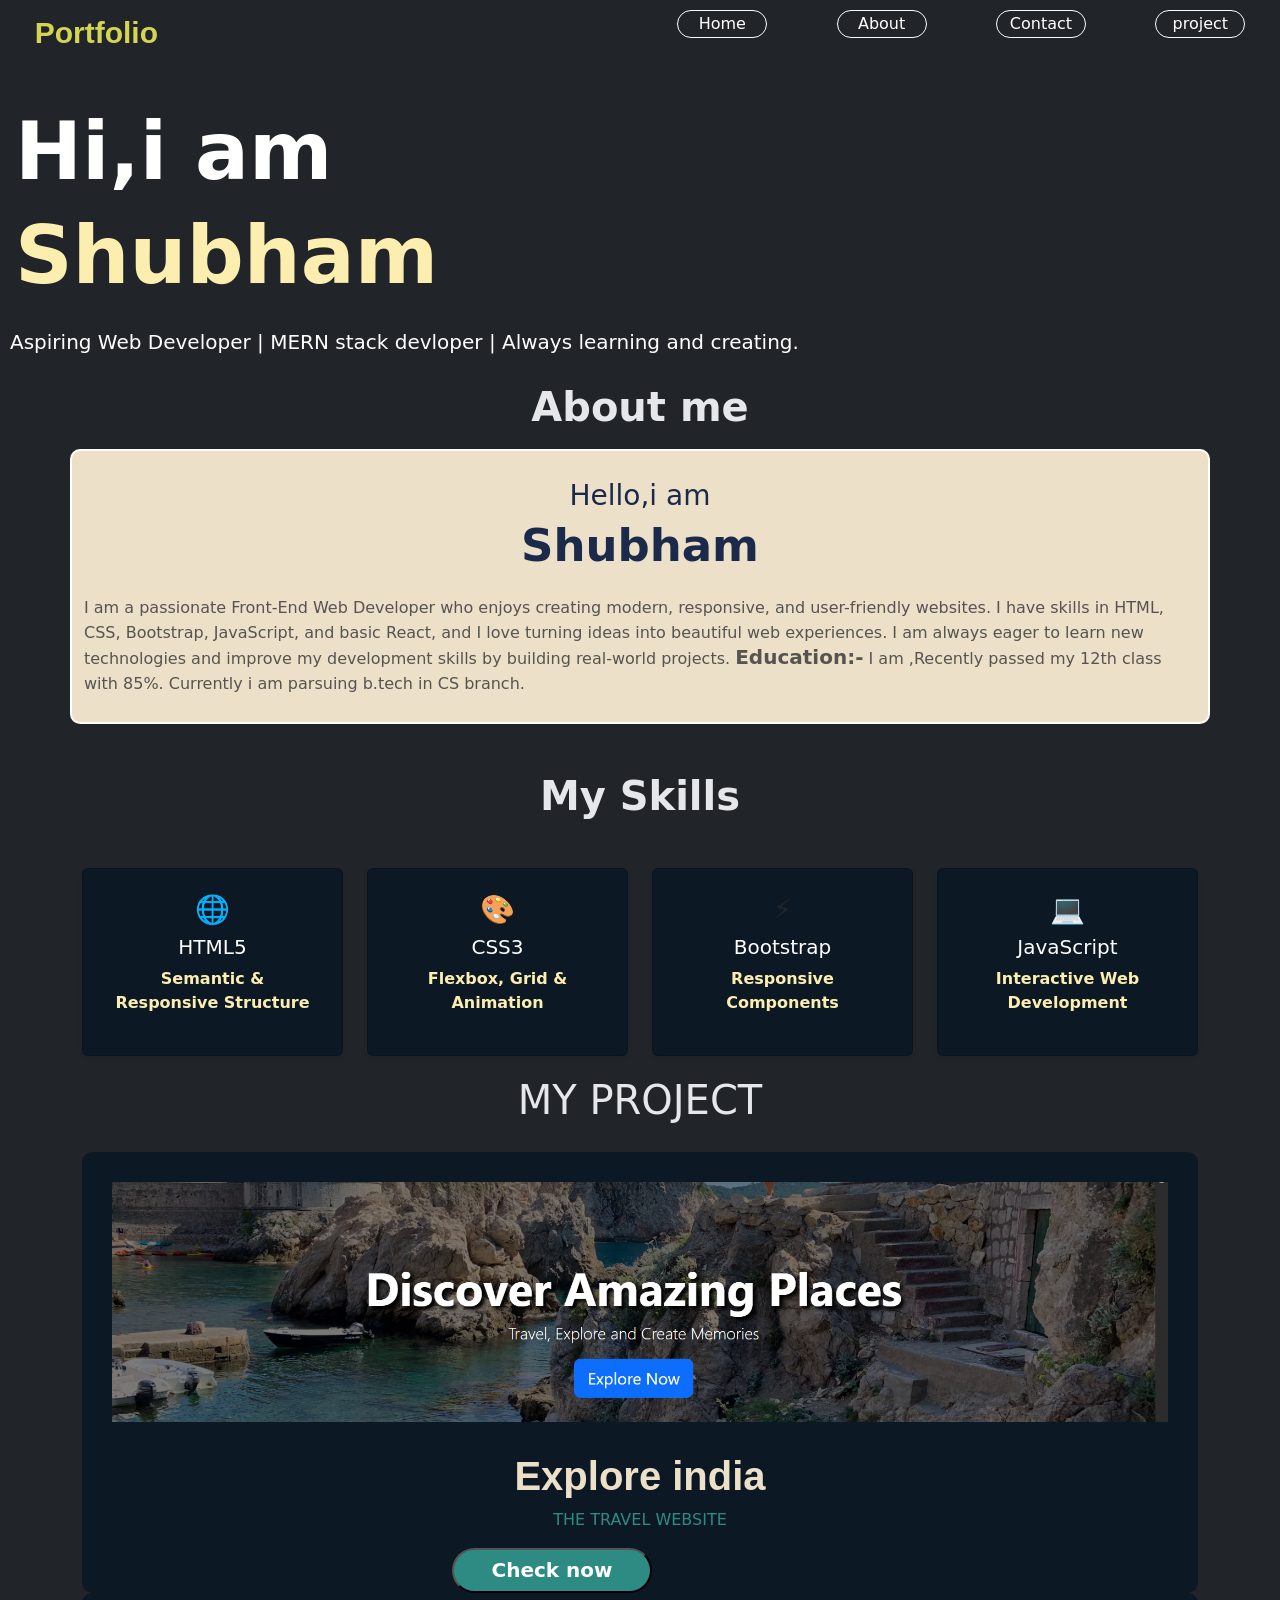
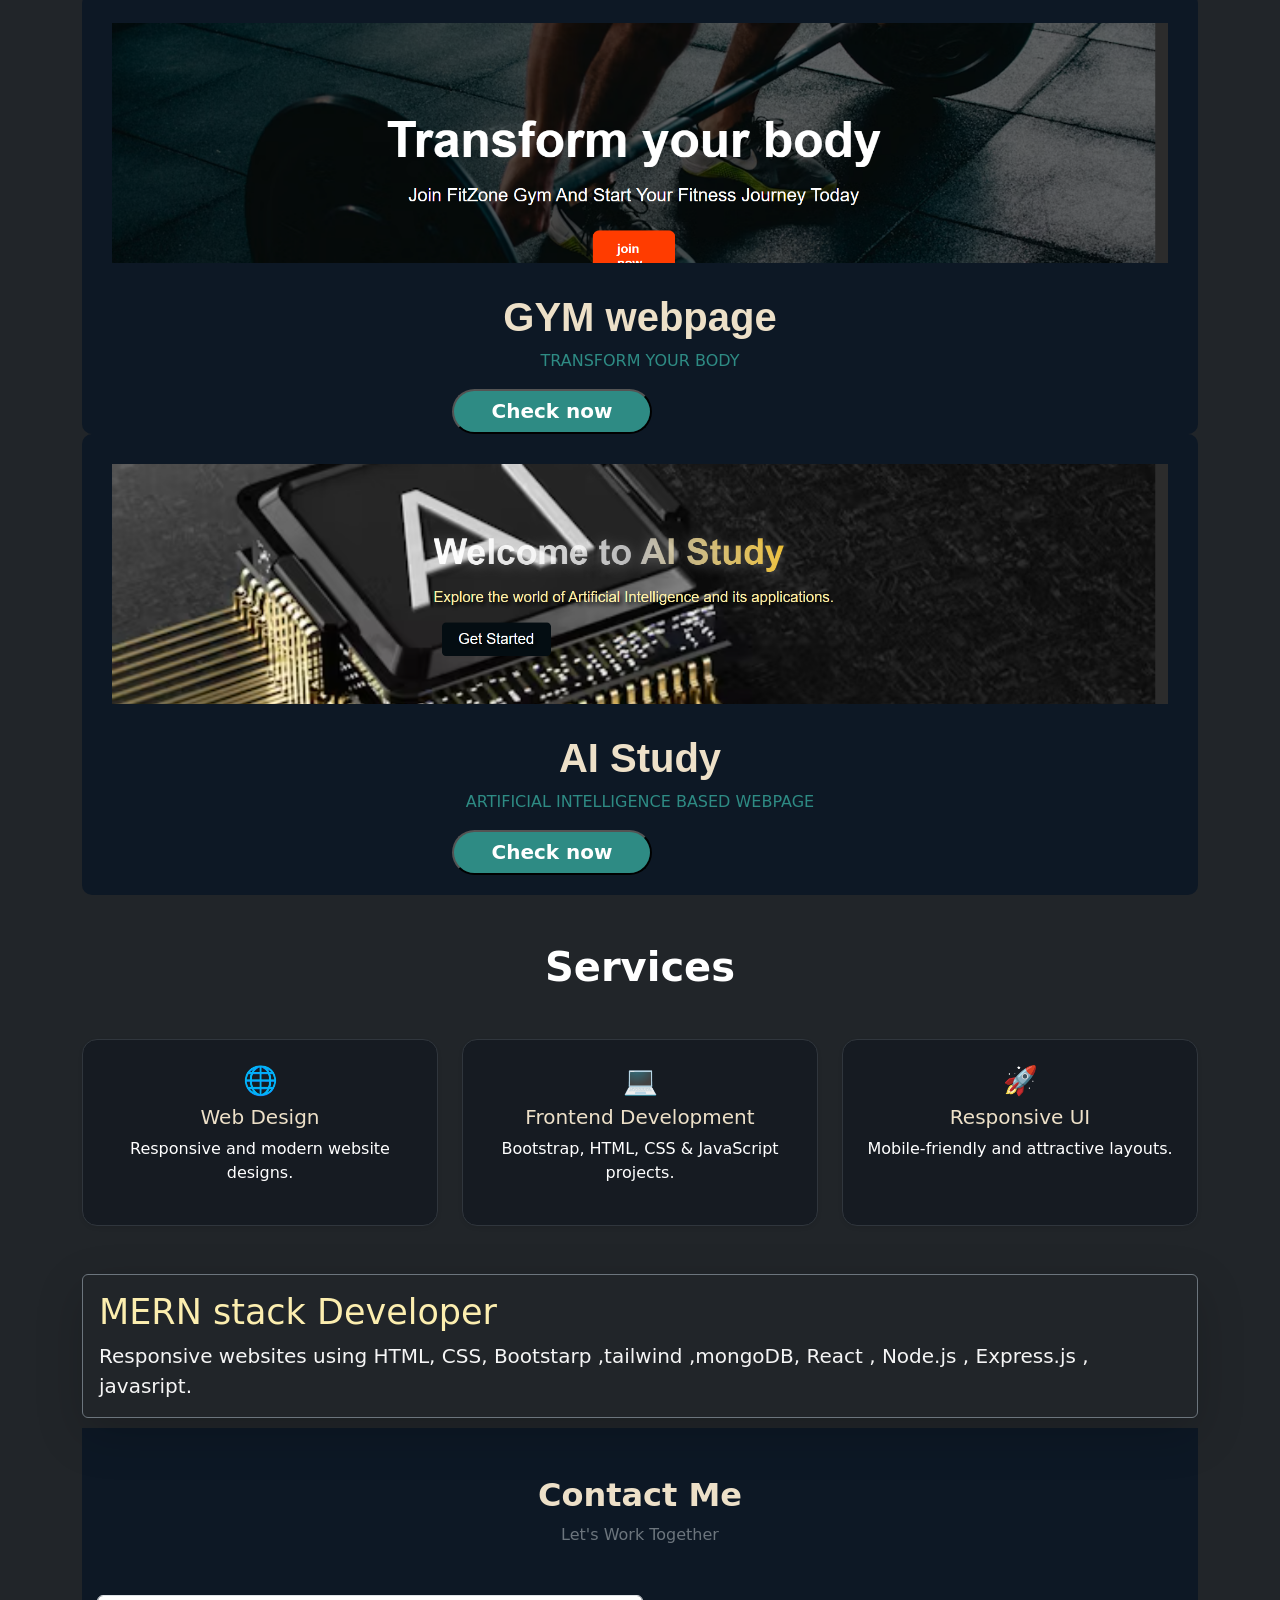
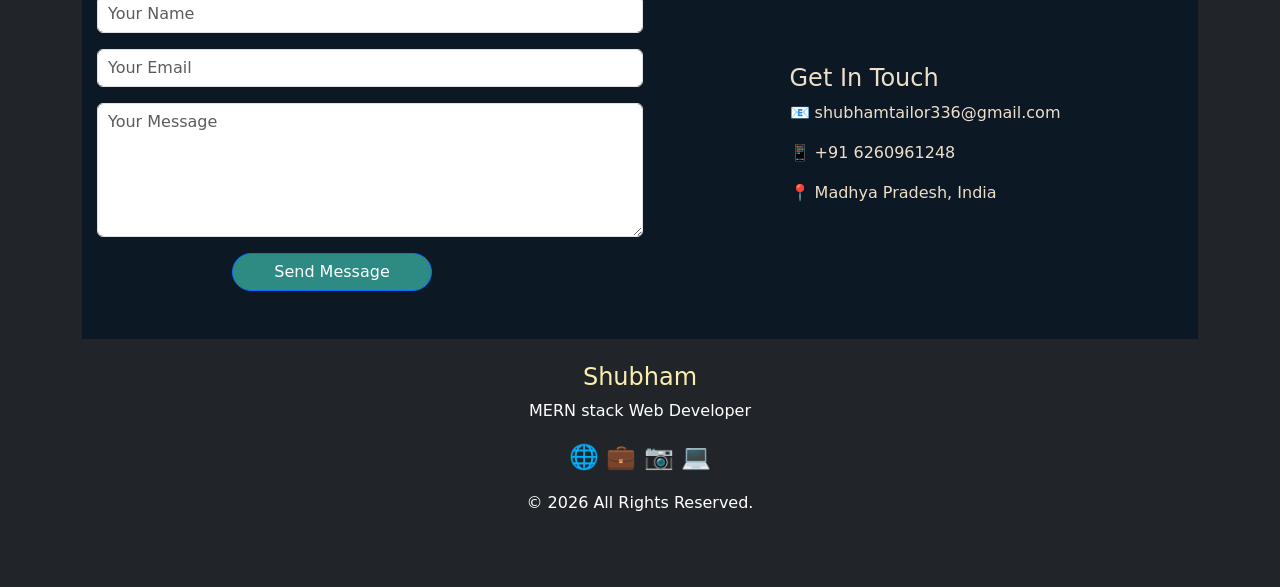
==== index.html @ e7f5b24e "first commit" ====
<!DOCTYPE html>
<html lang="en">
<head>
    <meta charset="UTF-8">
    <meta name="viewport" content="width=device-width, initial-scale=1.0">
    <title>portfolio</title>
    <link rel="stylesheet" href="style.css">
      <link href="https://cdn.jsdelivr.net/npm/bootstrap@5.3.3/dist/css/bootstrap.min.css" rel="stylesheet">
  <script src="https://cdn.jsdelivr.net/npm/bootstrap@5.3.3/dist/js/bootstrap.bundle.min.js"></script>
</head>
<body   class="bg-dark">
   <header class="head1">
    <nav class="navbar-brand">
        <div class="logo">Portfolio</div>
<a href="index.html"><button id="btn">Home</button></a>
 <a href="#abt"><button id="btn">About</button></a>
 <a href="#contact"><button id="btn">Contact</button></a>
 <a href="#project"><button id="btn">project</button></a>
    </nav><br>
   </header>
   <div class="name">
   <h1 style="color: white; padding-bottom: 0; padding-top: 40px;">Hi,i am </h1>
   <h1>Shubham</h1>
  <p>Aspiring Web Developer | MERN stack devloper | Always learning and creating.</p>
</div>
    <h1 id="aboutme">About me</h1>
<section class="container">
  
    <div id="abt" class="about">
        <h3>Hello,i am <br><strong>Shubham</strong></h3>
        <p>
            I am a passionate Front-End Web Developer who enjoys creating modern, responsive, and user-friendly websites. I have skills in HTML, CSS, Bootstrap, JavaScript, and basic React, and I love turning ideas into beautiful web experiences. I am always eager to learn new technologies and improve my development skills by building real-world projects.
            <strong style="font-size: 20px;">Education:-</strong> I am ,Recently  passed my 12th class with 85%. Currently i am parsuing b.tech in CS branch.
        </p>
    </div>
 
</section>
<section id="skills" class="container py-5">
    <h1 class="text-center fw-bold mb-5">My Skills</h1>

    <div class="row g-4">

        <div   class="col-md-3 col-6">
            <div id="skills1" class="card text-center shadow-sm p-4 h-100">
                <h3>🌐</h3>
                <h5>HTML5</h5>
                <p>Semantic & Responsive Structure</p>
            </div>
        </div>

        <div class="col-md-3 col-6">
            <div id="skills1"  class="card text-center shadow-sm p-4 h-100">
                <h3>🎨</h3>
                <h5>CSS3</h5>
                <p>Flexbox, Grid & Animation</p>
            </div>
        </div>

        <div class="col-md-3 col-6">
            <div id="skills1"  class="card text-center shadow-sm p-4 h-100">
                <h3>⚡</h3>
                <h5>Bootstrap</h5>
                <p>Responsive Components</p>
            </div>
        </div>

        <div class="col-md-3 col-6">
            <div id="skills1"  class="card text-center shadow-sm p-4 h-100">
                <h3>💻</h3>
                <h5>JavaScript</h5>
                <p>Interactive Web Development</p>
            </div>
        </div>
    </div>
<section id="project">
    <h1 id="prj">MY PROJECT</h1>
    <div container-one>
<div class="container-card">
<img src="Screenshot 2026-06-11 134040.png" alt="img">
<h5>Explore india</h5>
<p>The travel website</p>
<a href="https://explore-india-kas8.vercel.app/"><button>Check now</button></a>
</div>

<div class="container-card">
<img src="Screenshot 2026-06-11 135721.png" alt="img">
<h5>GYM webpage</h5>
<p>Transform your body</p>
<a href="https://gymwebpagefitzone.netlify.app/"><button>Check now</button></a>
</div>

<div class="container-card">
<img src="Screenshot 2026-06-11 165157.png" alt="img">
<h5>AI Study</h5>
<p>Artificial intelligence based webpage</p>
<a  href="https://ai-study-seven-zeta.vercel.app/"><button id="BNN">Check now</button></a>
</div>
    </div>
</section>
<section class="container1 py-5">
    <div class=" text-center mb-5">
        <h2 class="fw-bold">Services</h2>
    </div>

    <div class="row g-4">

        <div class="col-md-4">
            <div class="card1 h-100 text-center p-4 shadow-sm">
                <h3>🌐</h3>
                <h5>Web Design</h5>
                <p>Responsive and modern website designs.</p>
            </div>
        </div>

        <div class="col-md-4">
            <div class="card1 h-100 text-center p-4 shadow-sm">
                <h3>💻</h3>
                <h5>Frontend Development</h5>
                <p>Bootstrap, HTML, CSS & JavaScript projects.</p>
            </div>
        </div>

        <div class="col-md-4">
            <div class="card1 h-100 text-center p-4 shadow-sm">
                <h3>🚀</h3>
                <h5>Responsive UI</h5>
                <p>Mobile-friendly and attractive layouts.</p>
            </div>
        </div>

    </div>
</section>
<div id="main1" class="card bg-dark text-light border-secondary shadow-lg">
    <div id="main" class="card-body">
        <h4 id="Mern" class="card-title">MERN stack Developer</h4>
        <p id="stack" class="card-text">
    Responsive websites using HTML, CSS, Bootstarp ,tailwind ,mongoDB, React , Node.js , Express.js , javasript.
        </p>
    </div>
</div>
<section class="containerone py-5" id="contact">

    <div class="text-center mb-5">
        <h2 class="fw-bold">Contact Me</h2>
        <p class="text-secondary">Let's Work Together</p>
    </div>

    <div class="row">

        <div id="int" class="col-md-6">
            <input type="text" class="form-control mb-3" placeholder="Your Name">

            <input type="email" class="form-control mb-3" placeholder="Your Email">

            <textarea class="form-control mb-3" rows="5" placeholder="Your Message"></textarea>

            <button class="btn btn-primary ">
                Send Message
            </button>
        </div>

        <div class="col-md-6 d-flex justify-content-center align-items-center">
            <div>
                <h4 id="touch">Get In Touch</h4>
                <p>📧 shubhamtailor336@gmail.com</p>
                <p>📱 +91 6260961248</p>
                <p>📍 Madhya Pradesh, India</p>
            </div>
        </div>

    </div>

</section>
<footer id="fttr" class="text-center py-4">

    <h4>Shubham</h4>

    <p>MERN stack Web Developer</p>

    <div class="fs-4 mb-3">
        🌐 💼 📷 💻
    </div>

    <p class="mb-0">
        © 2026 All Rights Reserved.
    </p>

</footer>
</body>
</html>
---- style.css ----
body{


      margin:0;
    padding:0;
    background-color: white;
}

nav{
 height:30px;
display: flex;
justify-content:space-around;
text-align: center;
margin-top: 10px;
}
.logo{
    padding-right:450px;
    color: #d4d553;
    font-size: 30px;
    font-weight: bold;
    font-family: 'Franklin Gothic Medium', 'Arial Narrow', Arial, sans-serif;
}
nav a{
    text-decoration: none;
color: white;
}
#btn{
   
    color: white;
    border-radius: 20px;
    width: 90px;
    border: 1px solid white;
    background-color:transparent;
    
}
#btn:hover{
    transition: all 0.5s ease;
    transform:translateY(-1px);
    border: 1px solid white;
    box-shadow: 0px 0px 15px white;
}
.name p{
    color: white;
    padding-left: 10px;
    font-size: 20px;
}
.name h1{
  padding: 15px;
  color:#fceeaf;
  padding-top: 0px;
  font-size: 80px;
  font-weight: bold;
  animation: shubham 1.5s ease;
}
@keyframes shubham{
 from{
    transform: translateX(-300px);
    opacity: -0.5;
 }
 to{
    transform: translateX(0);
    opacity: 2;
 }
}


.container{
    height: auto;
    width: auto;
    padding-top: 10px;
    margin: 0;
    border: 2px solid white;
    background-color:#EDE0C8;
    border-radius: 10px;
}
.container:hover{
    border: 2px solid #1b2a4b;
}

#aboutme{
    font-weight: bold;
  color:#e5e7eb;
  text-align: center;
  padding: 10px;


}
.about h3{
color:#1b2a4b;
text-align: center;
padding: 10px;
line-height: 50px;
}
.about strong{
    font-size: 45px;
}
.about p{
    color:#212529bf;
    padding-bottom: 10px;
    line-height: 25px;
}
#skills{
    background-color:#212529;
    border: none;
}
#skills h1{
    color: #e5e7eb;
}
#skills1{
    background-color: #0d1825;
    font-weight:bold ;

}

#skills1 h5{
    color: white;
}
#skills1 p{
    color: #fceeaf;
}
#skills1:hover{
    border: 2px solid #d4d553;
    cursor: pointer;
    transition: all 0.8s ease;
    transform: translateY(-5px);
}

.container-one{
      display:flex;
      flex-wrap:wrap;
      justify-content:center;
      gap:25px;
    
}
.container-card{
    
      background-color: #0d1825;
      border-radius: 10px;
    
}
.container-card img{
      width:100%;
      height:300px;
      object-fit:cover;
      padding: 30px;


    }
.container-card h5
{
    color: #ede0c8;
    text-align: center;
    font-size: 40px;
    font-weight: BOLD;
    font-family:'Segoe UI', Tahoma, Geneva, Verdana, sans-serif;
}
.container-card p{
    color:#2e8b84;
    text-align: center;
    text-transform: uppercase;
}
.container-card button{
    margin-left: 370px;
    height: 45px;
    width: 200px;
    border-radius: 30px;
    font-size: 20px;
    font-weight: bold;
    background-color: #2e8b84;
    color: white;
}
#prj{
    color: white;
    padding: 20px;
    text-align: center;
}
#BNN{
    margin-bottom: 20px;
}
.container-card button:hover{
    transition: all 0.8s ease;
    transform: translateY(-3px);
    border:1px solid yellow;
    background-color:transparent;
    color: white;
    box-shadow: 0px 0px 5px yellow;
}
.container-card img:hover{
    transition: all 0.5s ease;
    transform: scale(-10px);
}

.card1{
    background-color:#161b22;
    color:white;
    border:1px solid #30363d;
    border-radius:15px;
    transition:0.3s;
}

.card1:hover{
    transform:translateY(-8px);
    box-shadow:0 0 20px rgba(0,123,255,.3);
    border: 1px solid yellow;
}
.card1 h5{
    color: #ede0c8;
}
.container1 h2{
    color: white;
    font-size: 40px;

} 
#Mern{
    color:#fceeaf;
    font-size: 35px;
}
#main1{
    margin-bottom: 10px;
}
#stack{
    color: whitesmoke;
    font-size: 20px;
}


#main1:hover{
    border: 1px solid yellow;
    transition: all 1s ease;
    transform: translateY(-5px);
    
}
.containerone{
    background-color: #0d1825;
}
.containerone h2,
.containerone p{
    color:  #ede0c8;
}
#touch{
    color:  #ede0c8;
}
#int input,
#int textarea
{
padding-left: 10px;
margin-left: 15px;
}
#int button{
    background-color:#2e8b84 ;
    width: 200px;
    margin-left: 150px;
    border-radius: 20px;

}
#int button:hover{
    transition: all 1s ease;
    transform: translateY(-3px);
    background-color: transparent;
    border: 1px solid yellow;
    box-shadow: 0px 0px 10px yellow;
}
#fttr h4{
color:#fceeaf;

}

#fttr p{
    color: white;
}
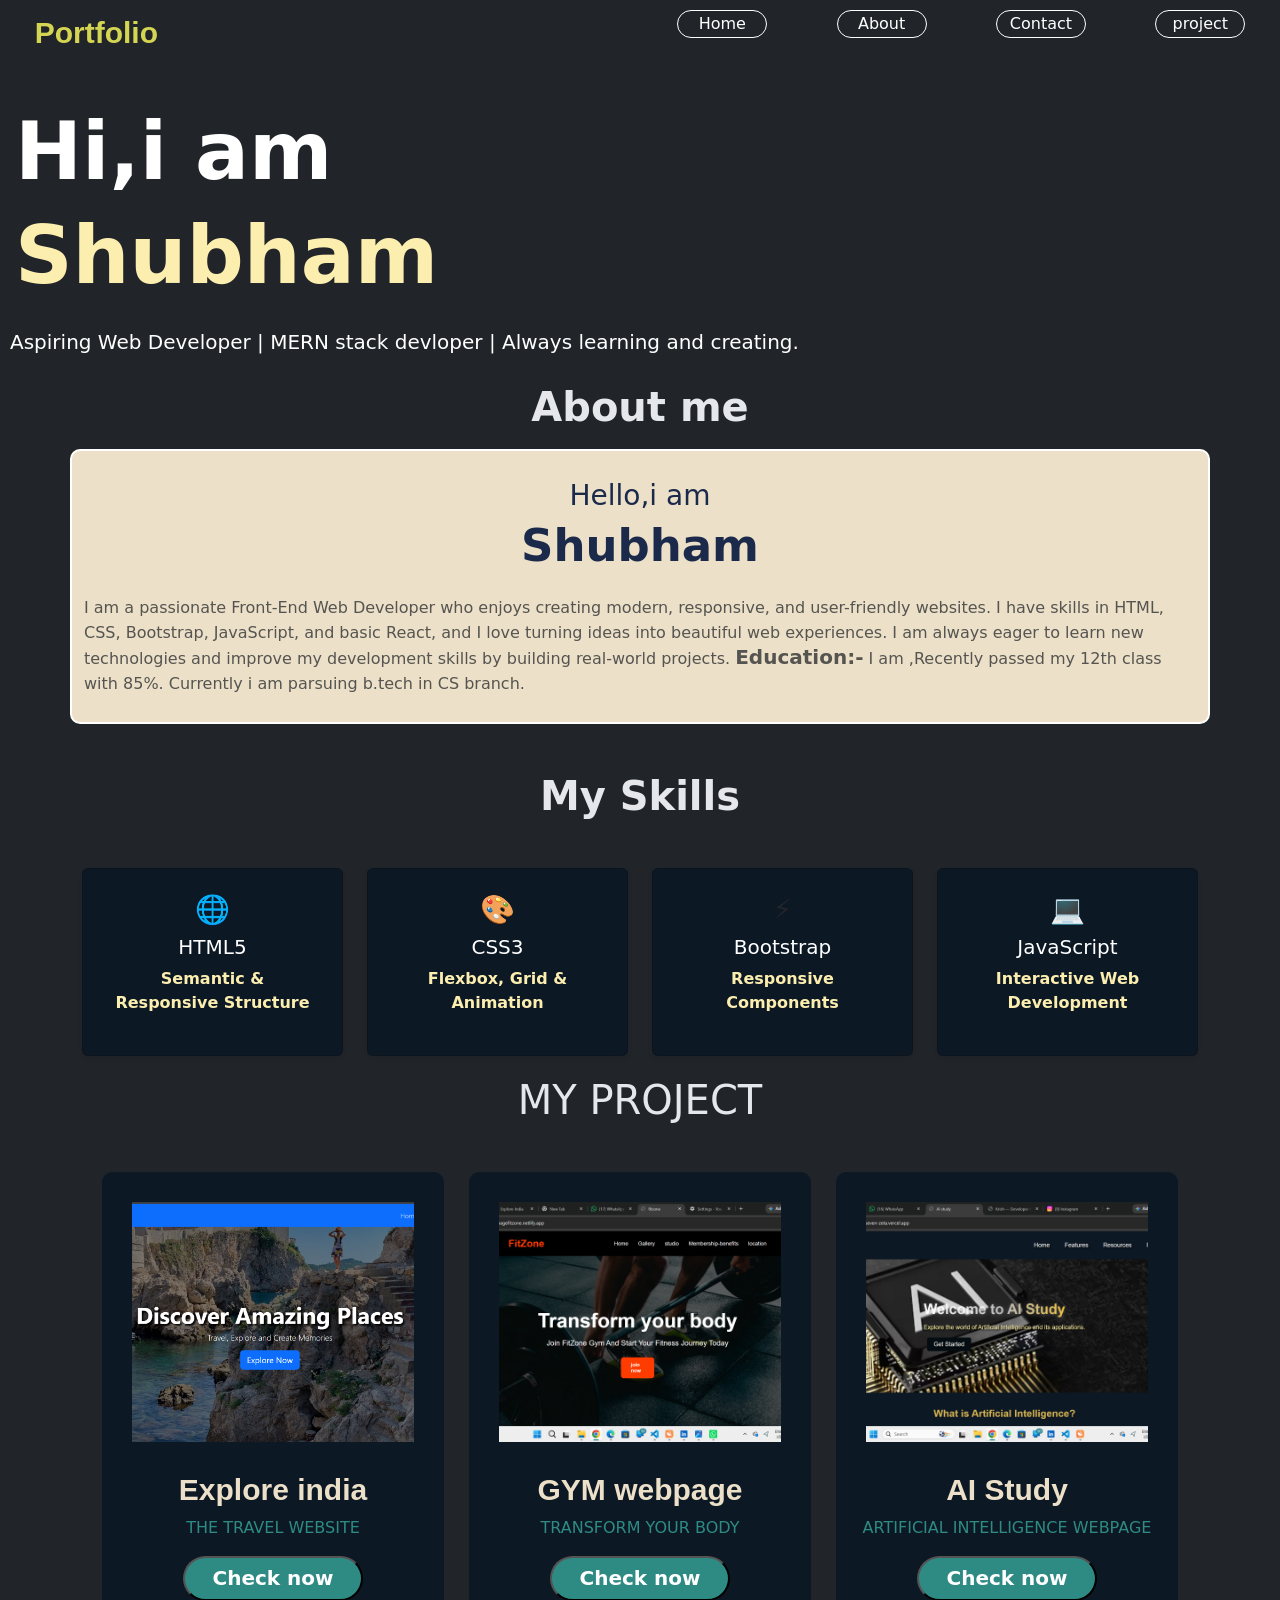
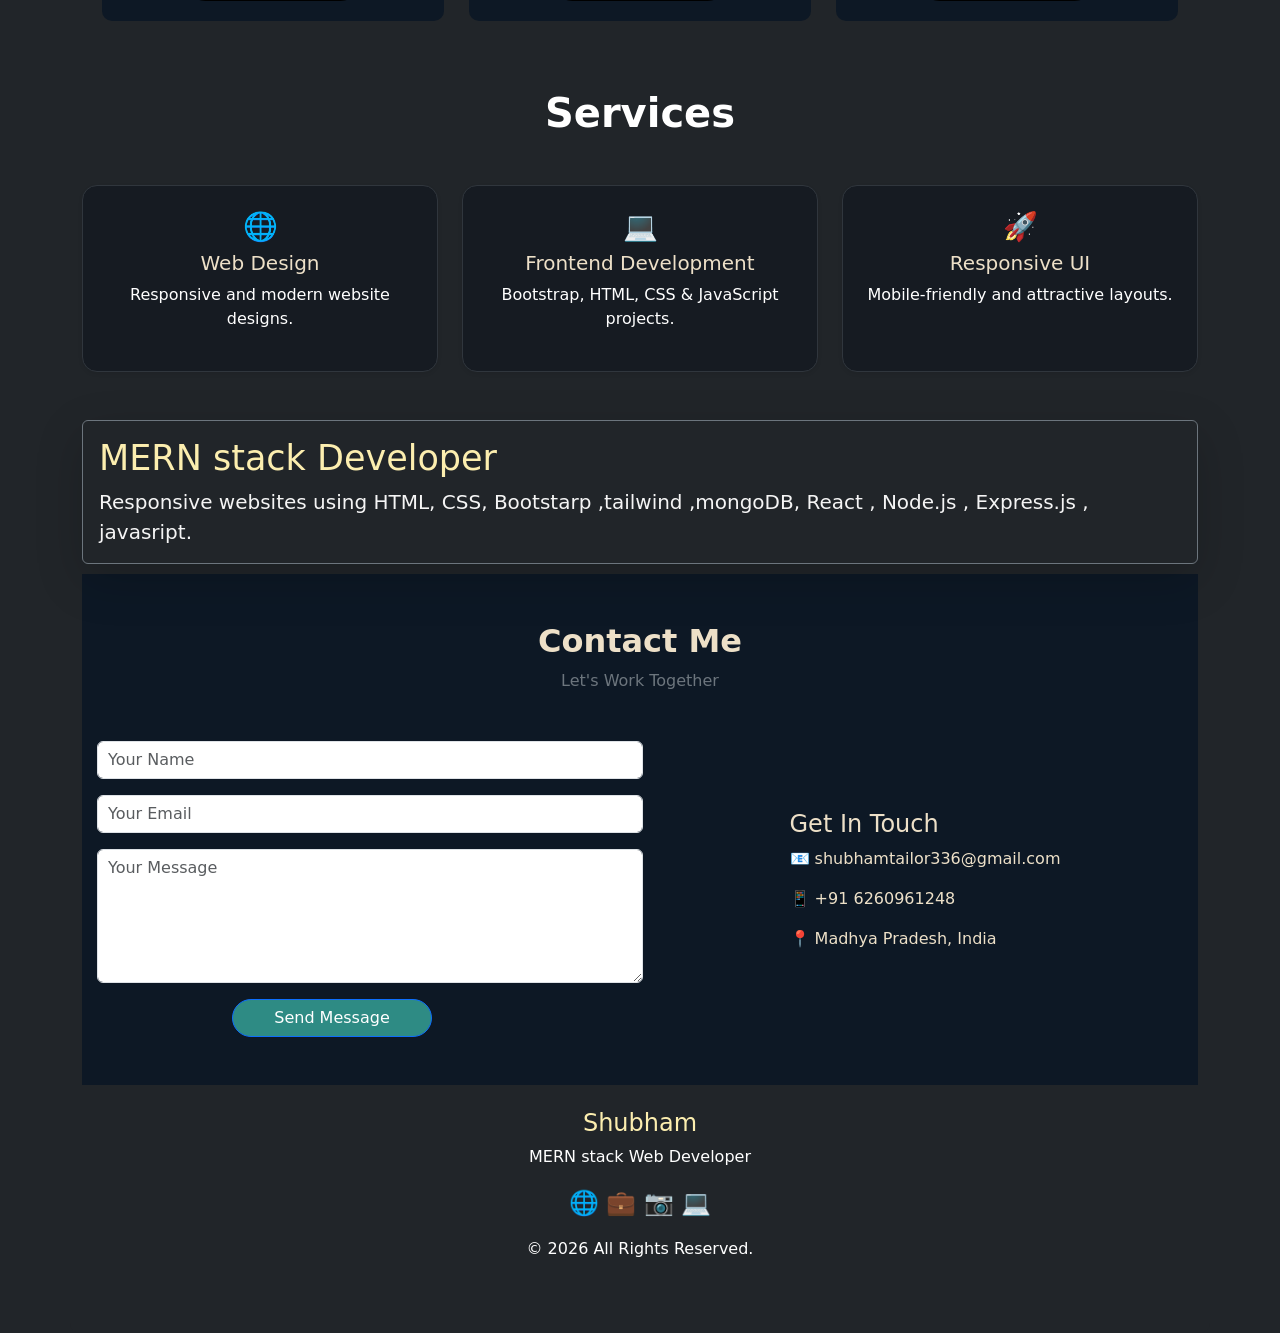
==== commit 4e2704f8: "mediaquery ka use kara hai" ====
--- a/index.html
+++ b/index.html
@@ -74,26 +74,26 @@
     </div>
 <section id="project">
     <h1 id="prj">MY PROJECT</h1>
-    <div container-one>
+    <div class="container-one" >
 <div class="container-card">
 <img src="Screenshot 2026-06-11 134040.png" alt="img">
 <h5>Explore india</h5>
 <p>The travel website</p>
-<a href="https://explore-india-kas8.vercel.app/"><button>Check now</button></a>
+<a style="text-decoration: none;" href="https://explore-india-kas8.vercel.app/"><button>Check now</button></a>
 </div>
 
 <div class="container-card">
 <img src="Screenshot 2026-06-11 135721.png" alt="img">
 <h5>GYM webpage</h5>
 <p>Transform your body</p>
-<a href="https://gymwebpagefitzone.netlify.app/"><button>Check now</button></a>
+<a style="text-decoration: none;"; href="https://gymwebpagefitzone.netlify.app/"><button>Check now</button></a>
 </div>
 
 <div class="container-card">
 <img src="Screenshot 2026-06-11 165157.png" alt="img">
 <h5>AI Study</h5>
-<p>Artificial intelligence based webpage</p>
-<a  href="https://ai-study-seven-zeta.vercel.app/"><button id="BNN">Check now</button></a>
+<p>Artificial intelligence  webpage</p>
+<a style="text-decoration: none;"  href="https://ai-study-seven-zeta.vercel.app/"><button id="BNN">Check now</button></a>
 </div>
     </div>
 </section>
--- a/style.css
+++ b/style.css
@@ -124,20 +124,25 @@
     transition: all 0.8s ease;
     transform: translateY(-5px);
 }
-
 .container-one{
-      display:flex;
-      flex-wrap:wrap;
-      justify-content:center;
-      gap:25px;
-    
+    display: grid;
+    grid-template-columns: repeat(3, 1fr);
+    gap: 25px;
+    padding: 20px;
 }
 .container-card{
-    
-      background-color: #0d1825;
-      border-radius: 10px;
-    
-}
+    background-color: #0d1825;
+    border-radius: 10px;
+    overflow: hidden;
+}
+
+ .container-card:hover{
+border: 1px solid yellow;
+box-shadow: 0px 0px 10px #EDE0C8 ;
+transition: all 0.5s ease;
+transform: translateY(-5px);
+ }   
+
 .container-card img{
       width:100%;
       height:300px;
@@ -150,7 +155,7 @@
 {
     color: #ede0c8;
     text-align: center;
-    font-size: 40px;
+    font-size: 30px;
     font-weight: BOLD;
     font-family:'Segoe UI', Tahoma, Geneva, Verdana, sans-serif;
 }
@@ -160,14 +165,16 @@
     text-transform: uppercase;
 }
 .container-card button{
-    margin-left: 370px;
+    display: block;  
+    margin: 15px auto;
+    width: 180px;
     height: 45px;
-    width: 200px;
     border-radius: 30px;
     font-size: 20px;
     font-weight: bold;
     background-color: #2e8b84;
     color: white;
+    text-decoration: none;
 }
 #prj{
     color: white;
@@ -185,7 +192,7 @@
     color: white;
     box-shadow: 0px 0px 5px yellow;
 }
-.container-card img:hover{
+.container-card:hover{
     transition: all 0.5s ease;
     transform: scale(-10px);
 }
@@ -267,4 +274,146 @@
 
 #fttr p{
     color: white;
-}+}
+@media (max-width: 768px) {
+
+    /* Navbar */
+
+    nav{
+        flex-wrap: wrap;
+        justify-content: center;
+        gap: 10px;
+        height: auto;
+        padding: 10px;
+    }
+
+    .logo{
+        padding-right: 0;
+        width: 100%;
+        text-align: center;
+        margin-bottom: 10px;
+        font-size: 28px;
+    }
+
+    #btn{
+        width: 80px;
+        font-size: 14px;
+    }
+
+    /* Hero Section */
+
+    .name{
+        text-align: center;
+        padding: 20px;
+    }
+
+    .name h1{
+        font-size: 50px;
+    }
+
+    .name p{
+        font-size: 16px;
+        padding-left: 0;
+    }
+
+    /* About */
+
+    .about strong{
+        font-size: 32px;
+    }
+
+    .about p{
+        font-size: 15px;
+        line-height: 24px;
+    }
+
+    /* Skills */
+
+    #skills h1{
+        font-size: 32px;
+    }
+
+    /* Project Section */
+
+    .container-one{
+        display: flex;
+        flex-direction: column;
+        align-items: center;
+        gap: 20px;
+        padding: 10px;
+    }
+
+    .container-card{
+        width: 100%;
+        max-width: 350px;
+    }
+
+    .container-card img{
+        height: 220px;
+        padding: 15px;
+    }
+
+    .container-card h5{
+        font-size: 24px;
+    }
+
+    .container-card button{
+        display: block;
+        margin: 15px auto;
+        width: 170px;
+        height: 45px;
+    }
+
+    /* Services */
+
+    .container1 h2{
+        font-size: 30px;
+    }
+
+    /* MERN Card */
+
+    #Mern{
+        font-size: 26px;
+        text-align: center;
+    }
+
+    #stack{
+        font-size: 16px;
+        text-align: center;
+    }
+
+    /* Contact */
+
+    #int{
+        margin-bottom: 30px;
+    }
+
+    #int input,
+    #int textarea{
+        margin-left: 0;
+    }
+
+    #int button{
+        width: 100%;
+        margin-left: 0;
+    }
+
+    /* Contact Info */
+
+    #touch{
+        text-align: center;
+    }
+
+    /* Footer */
+
+    #fttr{
+        padding: 20px;
+    }
+
+}
+@media (max-width: 992px){
+    .container-one{
+        grid-template-columns: repeat(2, 1fr);
+    }
+}
+
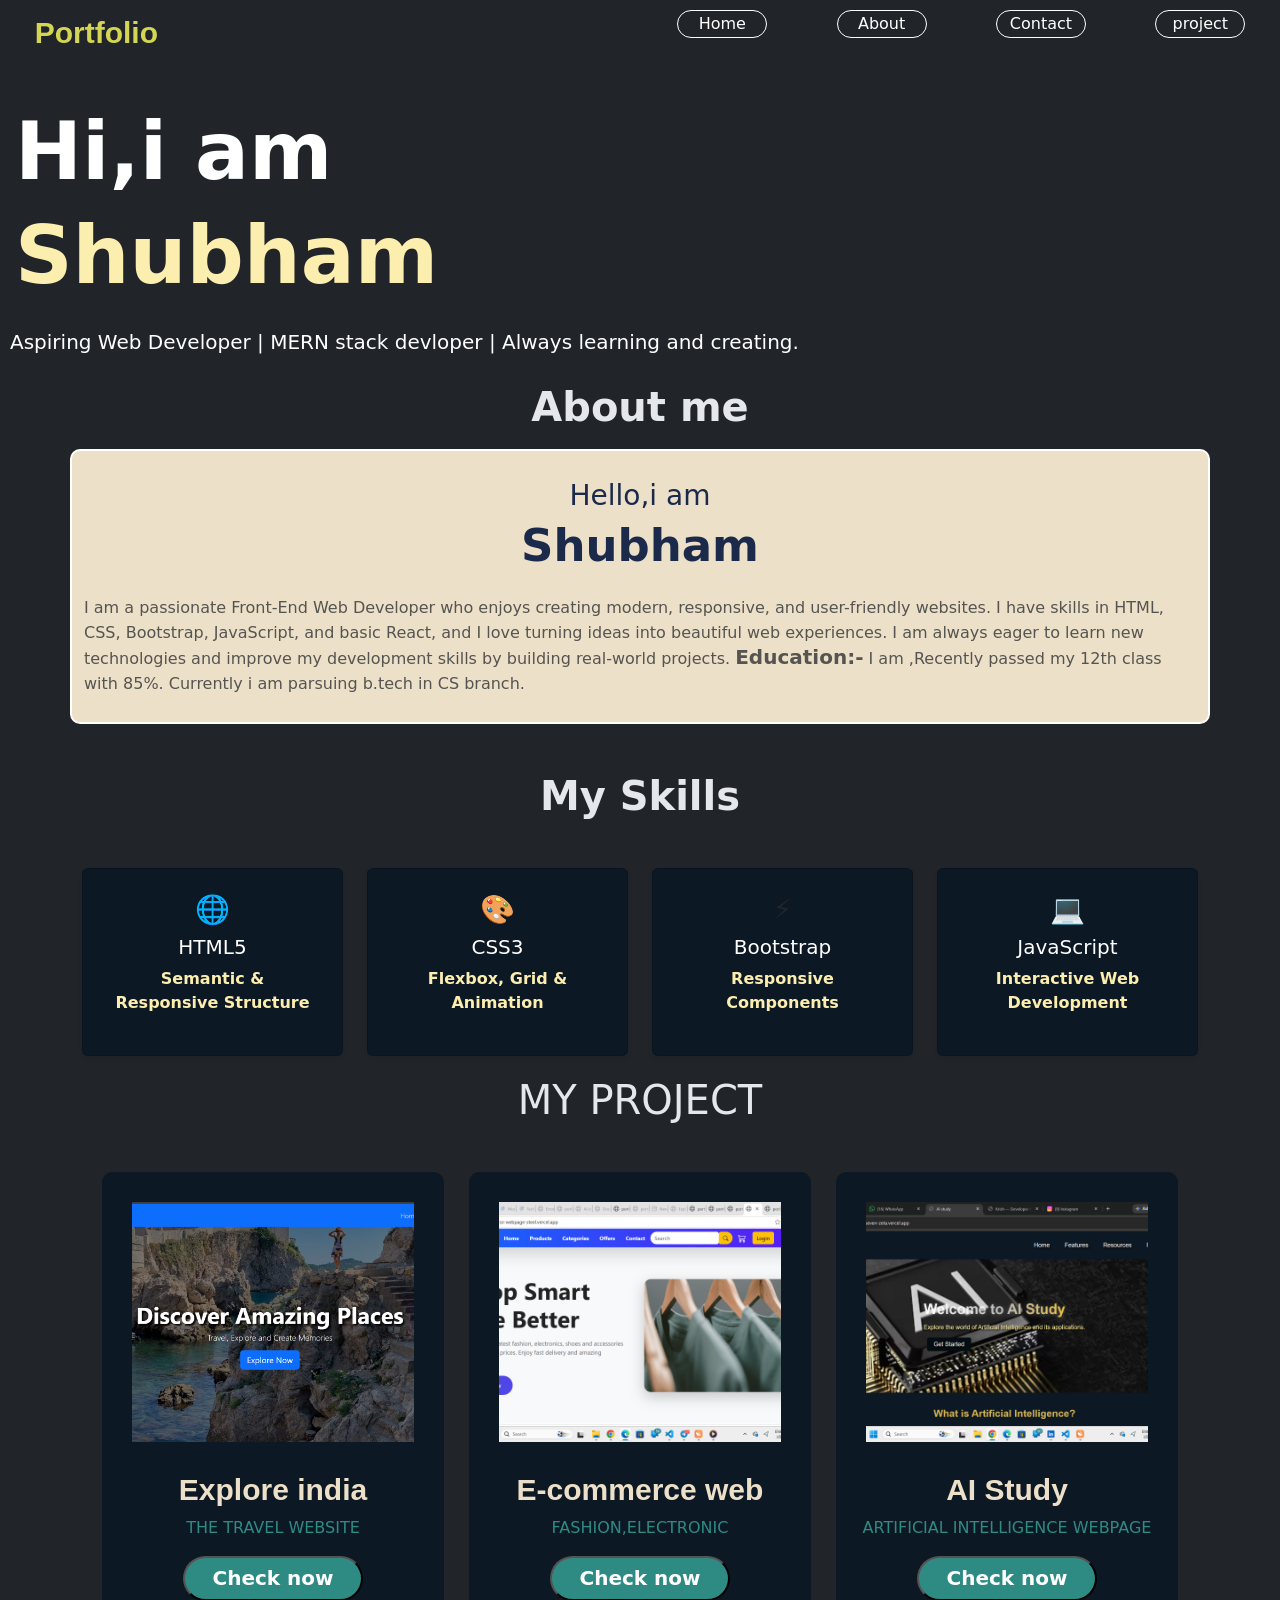
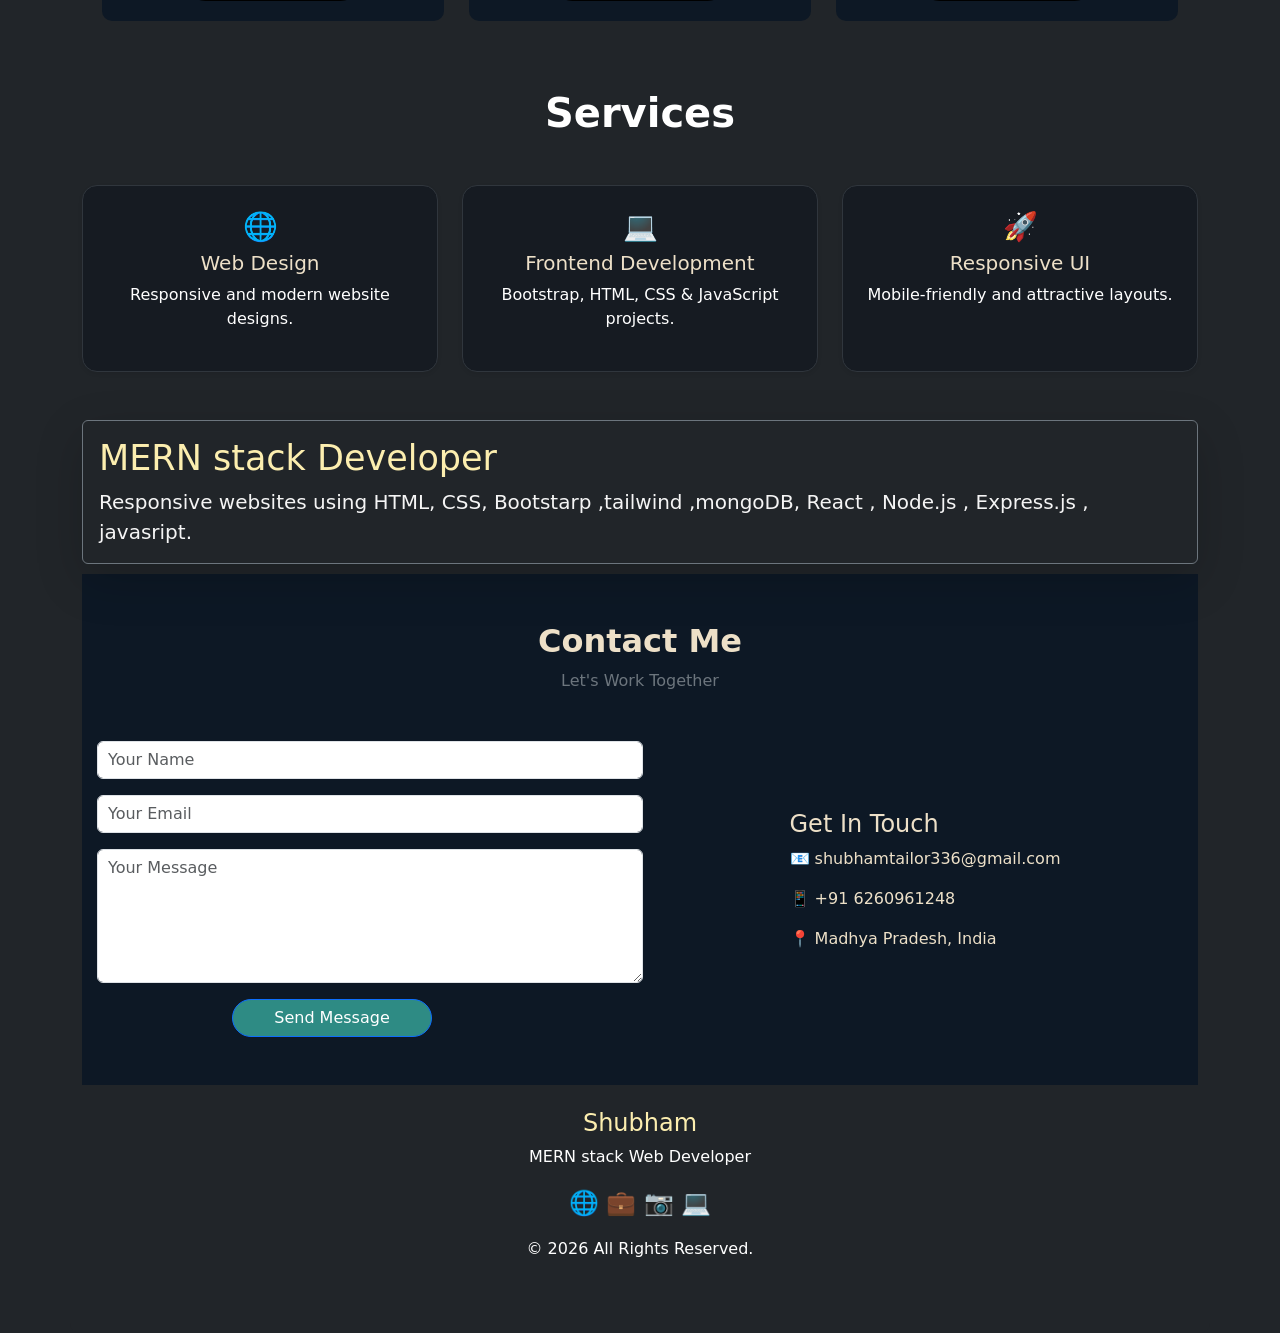
==== commit 77b740a2: "project me chnges kiya he" ====
--- a/index.html
+++ b/index.html
@@ -83,17 +83,17 @@
 </div>
 
 <div class="container-card">
-<img src="Screenshot 2026-06-11 135721.png" alt="img">
-<h5>GYM webpage</h5>
-<p>Transform your body</p>
-<a style="text-decoration: none;"; href="https://gymwebpagefitzone.netlify.app/"><button>Check now</button></a>
+<img src="Screenshot 2026-06-12 231607.png" alt="img">
+<h5>E-commerce web</h5>
+<p>fashion,electronic</p>
+<a style="text-decoration: none ;"href="https://e-commerce-webpage-steel.vercel.app/"><button>Check now</button></a>
 </div>
 
 <div class="container-card">
 <img src="Screenshot 2026-06-11 165157.png" alt="img">
 <h5>AI Study</h5>
 <p>Artificial intelligence  webpage</p>
-<a style="text-decoration: none;"  href="https://ai-study-seven-zeta.vercel.app/"><button id="BNN">Check now</button></a>
+<a style="text-decoration: none;"  href="https://ai-study-web-plum.vercel.app"><button id="BNN">Check now</button></a>
 </div>
     </div>
 </section>
